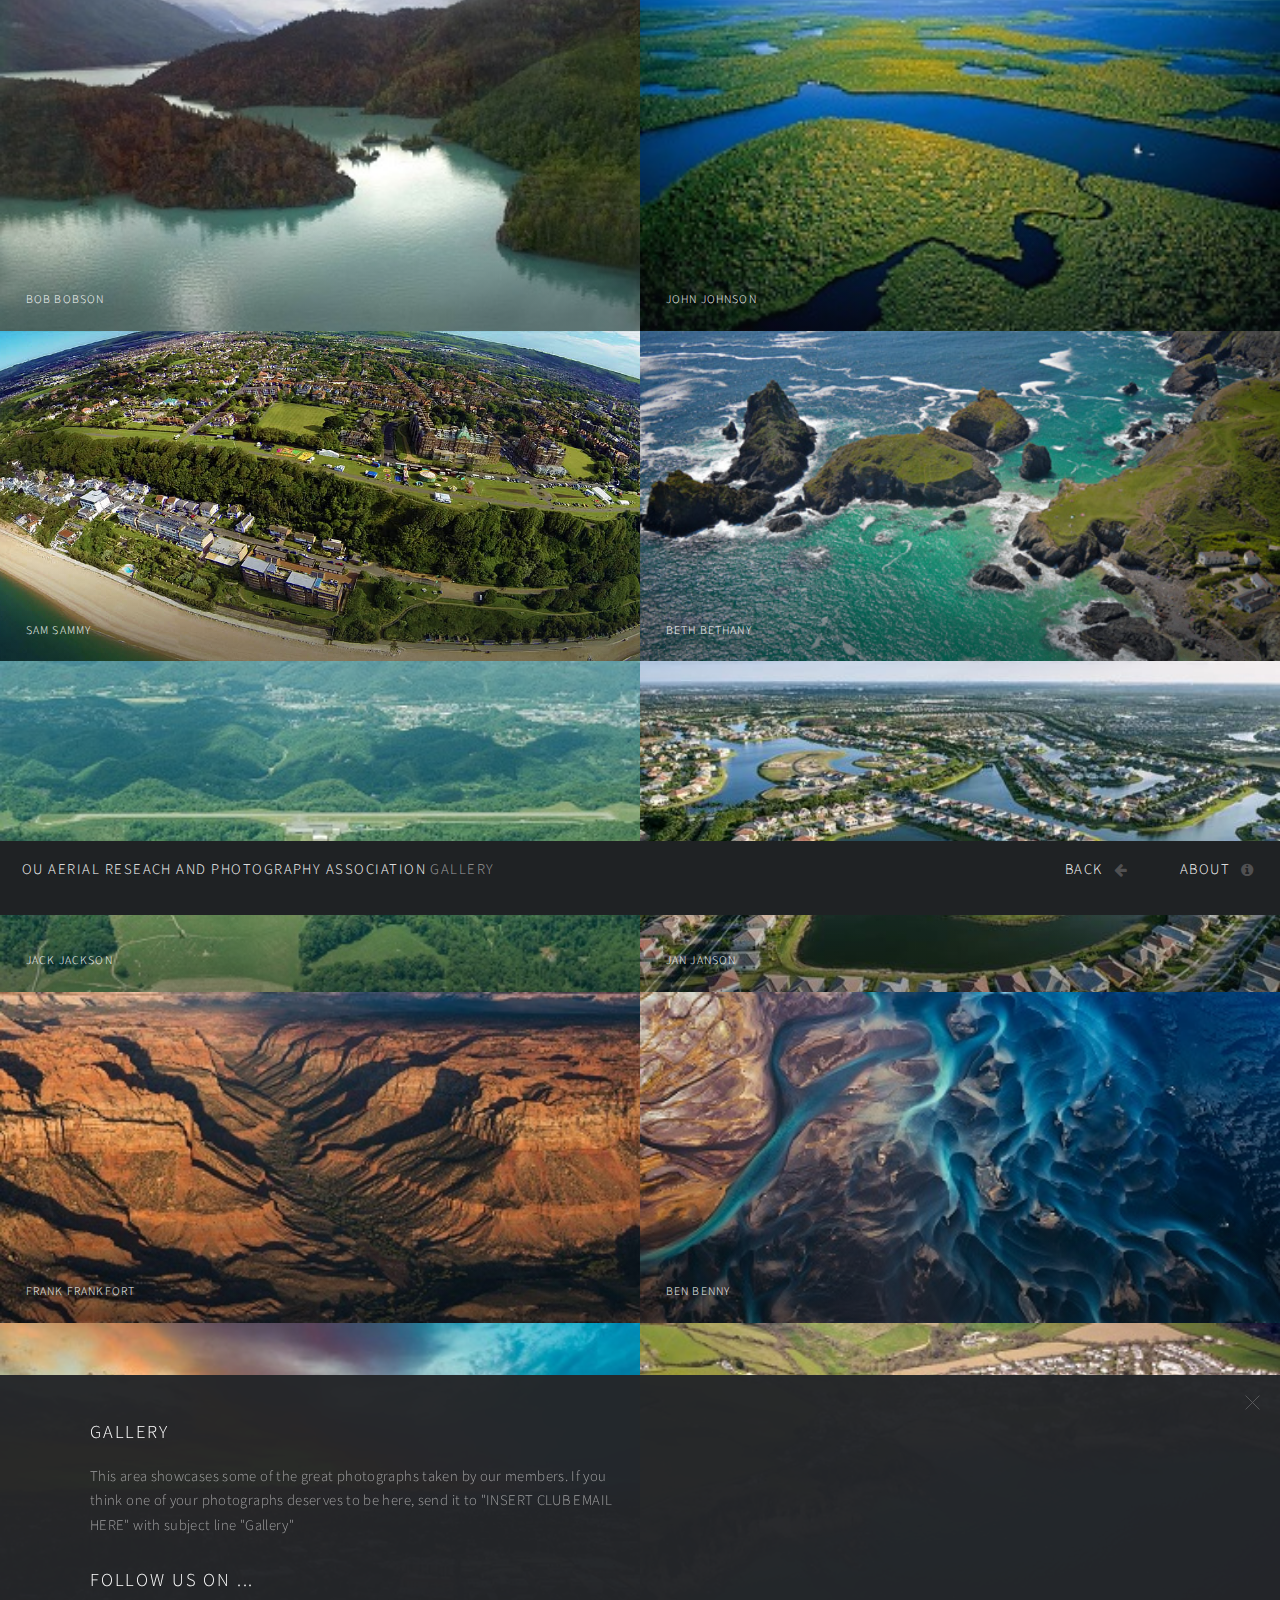
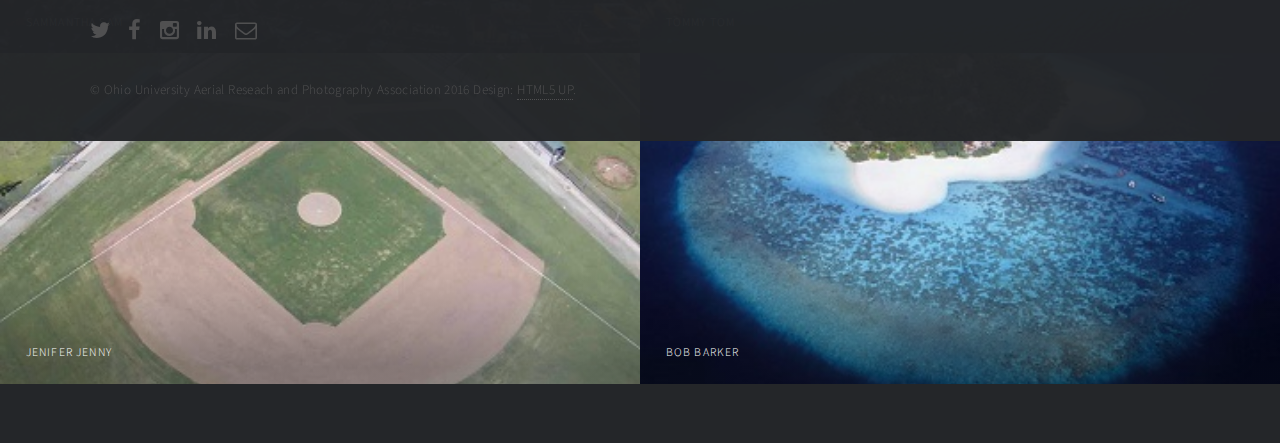
==== gallery/index.html @ 97472446 "OU ARPA" ====
<!DOCTYPE HTML>
<!--
	Multiverse by HTML5 UP
	html5up.net | @n33co
	Free for personal and commercial use under the CCA 3.0 license (html5up.net/license)
-->
<html>
	<head>
		<title>OU Aerial Reseach and Photography Association Gallery</title>
		<meta charset="utf-8" />
		<meta name="viewport" content="width=device-width, initial-scale=1, user-scalable=no" />
		<!--[if lte IE 8]><script src="assets/js/ie/html5shiv.js"></script><![endif]-->
		<link rel="stylesheet" href="assets/css/main.css" />
		<!--[if lte IE 9]><link rel="stylesheet" href="assets/css/ie9.css" /><![endif]-->
		<!--[if lte IE 8]><link rel="stylesheet" href="assets/css/ie8.css" /><![endif]-->
	</head>
	<body>

		<!-- Wrapper -->
			<div id="wrapper">

				<!-- Header -->
					<header id="header">
						<h1><a href="index.html"><strong>OU Aerial Reseach and Photography Association </strong>Gallery</a></h1>
						<nav>
							<ul>
                                <li><a href="../index.html" class="icon fa-arrow-left">Back</a></li>
								<li><a href="#footer" class="icon fa-info-circle">About</a></li>
							</ul>
                            
						</nav>
					</header>

				<!-- Main -->
					<div id="main">
						<article class="thumb">
							<a href="images/fulls/01.jpg" class="image"><img src="images/thumbs/01.jpg" alt="" /></a>
							<h2>Bob Bobson</h2>
							<p>Aerial View of the Jameson river with 3DR Iris</p>
						</article>
						<article class="thumb">
							<a href="images/fulls/02.jpg" class="image"><img src="images/thumbs/02.jpg" alt="" /></a>
							<h2>John Johnson</h2>
							<p>Aerial View of the Spokeanne Swamplands</p>
						</article>
						<article class="thumb">
							<a href="images/fulls/03.jpg" class="image"><img src="images/thumbs/03.jpg" alt="" /></a>
							<h2>Sam Sammy</h2>
							<p>View of the suburban coastline of Anneville with DJI Phantom</p>
						</article>
						<article class="thumb">
							<a href="images/fulls/04.jpg" class="image"><img src="images/thumbs/04.jpg" alt="" /></a>
							<h2>Beth Bethany</h2>
							<p>The rocky coastline of the Ohio River with BLAH</p>
						</article>
						<article class="thumb">
							<a href="images/fulls/05.jpg" class="image"><img src="images/thumbs/05.jpg" alt="" /></a>
							<h2>Jack Jackson</h2>
							<p>The rolling hills of appalachia</p>
						</article>
						<article class="thumb">
							<a href="images/fulls/06.jpg" class="image"><img src="images/thumbs/06.jpg" alt="" /></a>
							<h2>Jan Janson</h2>
							<p>The waterfront suburban city of Columbus</p>
						</article>
						<article class="thumb">
							<a href="images/fulls/07.jpg" class="image"><img src="images/thumbs/07.jpg" alt="" /></a>
							<h2>Frank Frankfort</h2>
							<p>The rocky mountain of Cleveland</p>
						</article>
						<article class="thumb">
							<a href="images/fulls/08.jpg" class="image"><img src="images/thumbs/08.jpg" alt="" /></a>
							<h2>Ben Benny</h2>
							<p>The swirling viens of okeechobee river </p>
						</article>
						<article class="thumb">
							<a href="images/fulls/09.jpg" class="image"><img src="images/thumbs/09.jpg" alt="" /></a>
							<h2>Sammantha Sam</h2>
							<p>Aerial view of sunset over Akron</p>
						</article>
						<article class="thumb">
							<a href="images/fulls/10.jpg" class="image"><img src="images/thumbs/10.jpg" alt="" /></a>
							<h2>Tommy Tom</h2>
							<p>Coastline of West Virginia.</p>
						</article>
						<article class="thumb">
							<a href="images/fulls/11.jpg" class="image"><img src="images/thumbs/11.jpg" alt="" /></a>
							<h2>Jenifer Jenny</h2>
							<p>OU Stadium</p>
						</article>
						<article class="thumb">
							<a href="images/fulls/12.jpg" class="image"><img src="images/thumbs/12.jpg" alt="" /></a>
							<h2>Bob Barker</h2>
							<p>Island Oasis on Lake Erie</p>
						</article>
					</div>

				<!-- Footer -->
					<footer id="footer" class="panel">
						<div class="inner split">
							<div>
								<section>
									<h2>Gallery</h2>
									<p>This area showcases some of the great photographs taken by our members.  If you think one of your photographs deserves to be here, send it to "INSERT CLUB EMAIL HERE" with subject line "Gallery"</p>
								</section>
								<section>
									<h2>Follow us on ...</h2>
									<ul class="icons">
							<li><a href="#" class="icon fa-twitter"><span class="label">Twitter</span></a></li>
							<li><a href="#" class="icon fa-facebook"><span class="label">Facebook</span></a></li>
							<li><a href="#" class="icon fa-instagram"><span class="label">Instagram</span></a></li>
							<li><a href="#" class="icon fa-linkedin"><span class="label">Dribbble</span></a></li>
							<li><a href="#" class="icon fa-envelope-o"><span class="label">Email</span></a></li>
									</ul>
								</section>
								<p class="copyright">
									&copy; Ohio University Aerial Reseach and Photography Association 2016 Design: <a href="http://html5up.net">HTML5 UP</a>.
								</p>
							</div>

						</div>
					</footer>

			</div>

		<!-- Scripts -->
			<script src="assets/js/jquery.min.js"></script>
			<script src="assets/js/jquery.poptrox.min.js"></script>
			<script src="assets/js/skel.min.js"></script>
			<script src="assets/js/util.js"></script>
			<!--[if lte IE 8]><script src="assets/js/ie/respond.min.js"></script><![endif]-->
			<script src="assets/js/main.js"></script>

	</body>
</html>
---- gallery/assets/css/main.css ----
@import url(font-awesome.min.css);
@import url("http://fonts.googleapis.com/css?family=Source+Sans+Pro:300,300italic,400,400italic");

/*
	Multiverse by HTML5 UP
	html5up.net | @n33co
	Free for personal and commercial use under the CCA 3.0 license (html5up.net/license)
*/

/* Reset */

	html, body, div, span, applet, object, iframe, h1, h2, h3, h4, h5, h6, p, blockquote, pre, a, abbr, acronym, address, big, cite, code, del, dfn, em, img, ins, kbd, q, s, samp, small, strike, strong, sub, sup, tt, var, b, u, i, center, dl, dt, dd, ol, ul, li, fieldset, form, label, legend, table, caption, tbody, tfoot, thead, tr, th, td, article, aside, canvas, details, embed, figure, figcaption, footer, header, hgroup, menu, nav, output, ruby, section, summary, time, mark, audio, video {
		margin: 0;
		padding: 0;
		border: 0;
		font-size: 100%;
		font: inherit;
		vertical-align: baseline;
	}

	article, aside, details, figcaption, figure, footer, header, hgroup, menu, nav, section {
		display: block;
	}

	body {
		line-height: 1;
	}

	ol, ul {
		list-style: none;
	}

	blockquote, q {
		quotes: none;
	}

	blockquote:before, blockquote:after, q:before, q:after {
		content: '';
		content: none;
	}

	table {
		border-collapse: collapse;
		border-spacing: 0;
	}

	body {
		-webkit-text-size-adjust: none;
	}

/* Box Model */

	*, *:before, *:after {
		-moz-box-sizing: border-box;
		-webkit-box-sizing: border-box;
		box-sizing: border-box;
	}

	@-moz-keyframes spinner {
		0% {
			-moz-transform: rotate(0deg);
			-webkit-transform: rotate(0deg);
			-ms-transform: rotate(0deg);
			transform: rotate(0deg);
		}

		100% {
			-moz-transform: rotate(359deg);
			-webkit-transform: rotate(359deg);
			-ms-transform: rotate(359deg);
			transform: rotate(359deg);
		}
	}

	@-webkit-keyframes spinner {
		0% {
			-moz-transform: rotate(0deg);
			-webkit-transform: rotate(0deg);
			-ms-transform: rotate(0deg);
			transform: rotate(0deg);
		}

		100% {
			-moz-transform: rotate(359deg);
			-webkit-transform: rotate(359deg);
			-ms-transform: rotate(359deg);
			transform: rotate(359deg);
		}
	}

	@-ms-keyframes spinner {
		0% {
			-moz-transform: rotate(0deg);
			-webkit-transform: rotate(0deg);
			-ms-transform: rotate(0deg);
			transform: rotate(0deg);
		}

		100% {
			-moz-transform: rotate(359deg);
			-webkit-transform: rotate(359deg);
			-ms-transform: rotate(359deg);
			transform: rotate(359deg);
		}
	}

	@keyframes spinner {
		0% {
			-moz-transform: rotate(0deg);
			-webkit-transform: rotate(0deg);
			-ms-transform: rotate(0deg);
			transform: rotate(0deg);
		}

		100% {
			-moz-transform: rotate(359deg);
			-webkit-transform: rotate(359deg);
			-ms-transform: rotate(359deg);
			transform: rotate(359deg);
		}
	}

/* Basic */

	@-ms-viewport {
		width: device-width;
	}

	body {
		-ms-overflow-style: scrollbar;
	}

	@media screen and (max-width: 480px) {

		html, body {
			min-width: 320px;
		}

	}

	body {
		background: #242629;
	}

		body.loading *, body.loading *:before, body.loading *:after {
			-moz-animation: none !important;
			-webkit-animation: none !important;
			-ms-animation: none !important;
			animation: none !important;
			-moz-transition: none !important;
			-webkit-transition: none !important;
			-ms-transition: none !important;
			transition: none !important;
		}

		body.resizing *, body.resizing *:before, body.resizing *:after {
			-moz-animation: none !important;
			-webkit-animation: none !important;
			-ms-animation: none !important;
			animation: none !important;
			-moz-transition: none !important;
			-webkit-transition: none !important;
			-ms-transition: none !important;
			transition: none !important;
		}

/* Type */

	body, input, select, textarea {
		color: #a0a0a1;
		font-family: "Source Sans Pro", Helvetica, sans-serif;
		font-size: 15pt;
		font-weight: 300;
		letter-spacing: 0.025em;
		line-height: 1.65;
	}

		@media screen and (max-width: 1680px) {

			body, input, select, textarea {
				font-size: 11pt;
			}

		}

	a {
		-moz-transition: color 0.2s ease-in-out, border-bottom-color 0.2s ease-in-out;
		-webkit-transition: color 0.2s ease-in-out, border-bottom-color 0.2s ease-in-out;
		-ms-transition: color 0.2s ease-in-out, border-bottom-color 0.2s ease-in-out;
		transition: color 0.2s ease-in-out, border-bottom-color 0.2s ease-in-out;
		border-bottom: dotted 1px;
		color: #34a58e;
		text-decoration: none;
	}

		a:hover {
			border-bottom-color: transparent;
			color: #34a58e !important;
		}

	strong, b {
		color: #ffffff;
		font-weight: 300;
	}

	em, i {
		font-style: italic;
	}

	p {
		margin: 0 0 2em 0;
	}

	h1, h2, h3, h4, h5, h6 {
		color: #ffffff;
		font-weight: 300;
		letter-spacing: 0.1em;
		line-height: 1.5;
		margin: 0 0 1em 0;
		text-transform: uppercase;
	}

		h1 a, h2 a, h3 a, h4 a, h5 a, h6 a {
			color: inherit;
			text-decoration: none;
		}

	h1 {
		font-size: 2em;
	}

	h2 {
		font-size: 1.25em;
	}

	h3 {
		font-size: 1.1em;
	}

	h4 {
		font-size: 1em;
	}

	h5 {
		font-size: 0.9em;
	}

	h6 {
		font-size: 0.7em;
	}

	@media screen and (max-width: 736px) {

		h2 {
			font-size: 1em;
		}

		h3 {
			font-size: 0.9em;
		}

		h4 {
			font-size: 0.8em;
		}

		h5 {
			font-size: 0.7em;
		}

		h6 {
			font-size: 0.7em;
		}

	}

	sub {
		font-size: 0.8em;
		position: relative;
		top: 0.5em;
	}

	sup {
		font-size: 0.8em;
		position: relative;
		top: -0.5em;
	}

	blockquote {
		border-left: 4px #36383c;
		font-style: italic;
		margin: 0 0 2em 0;
		padding: 0.5em 0 0.5em 2em;
	}

	code {
		background: #34363b;
		border: solid 1px #36383c;
		font-family: "Courier New", monospace;
		font-size: 0.9em;
		margin: 0 0.25em;
		padding: 0.25em 0.65em;
	}

	pre {
		-webkit-overflow-scrolling: touch;
		font-family: "Courier New", monospace;
		font-size: 0.9em;
		margin: 0 0 2em 0;
	}

		pre code {
			display: block;
			line-height: 1.75;
			padding: 1em 1.5em;
			overflow-x: auto;
		}

	hr {
		border: 0;
		border-bottom: solid 1px #36383c;
		margin: 2em 0;
	}

		hr.major {
			margin: 3em 0;
		}

	.align-left {
		text-align: left;
	}

	.align-center {
		text-align: center;
	}

	.align-right {
		text-align: right;
	}

/* Button */

	input[type="submit"],
	input[type="reset"],
	input[type="button"],
	button,
	.button {
		-moz-appearance: none;
		-webkit-appearance: none;
		-ms-appearance: none;
		appearance: none;
		-moz-transition: background-color 0.2s ease-in-out, box-shadow 0.2s ease-in-out, color 0.2s ease-in-out;
		-webkit-transition: background-color 0.2s ease-in-out, box-shadow 0.2s ease-in-out, color 0.2s ease-in-out;
		-ms-transition: background-color 0.2s ease-in-out, box-shadow 0.2s ease-in-out, color 0.2s ease-in-out;
		transition: background-color 0.2s ease-in-out, box-shadow 0.2s ease-in-out, color 0.2s ease-in-out;
		background-color: transparent;
		border: 0;
		border-radius: 0;
		box-shadow: inset 0 0 0 2px #36383c;
		color: #ffffff !important;
		cursor: pointer;
		display: inline-block;
		font-size: 0.9em;
		font-weight: 300;
		height: 3.05556em;
		letter-spacing: 0.1em;
		line-height: 3.05556em;
		padding: 0 2.5em;
		text-align: center;
		text-decoration: none;
		text-transform: uppercase;
		white-space: nowrap;
	}

		input[type="submit"]:hover,
		input[type="reset"]:hover,
		input[type="button"]:hover,
		button:hover,
		.button:hover {
			box-shadow: inset 0 0 0 2px #34a58e;
			color: #34a58e !important;
		}

			input[type="submit"]:hover:active,
			input[type="reset"]:hover:active,
			input[type="button"]:hover:active,
			button:hover:active,
			.button:hover:active {
				background-color: rgba(52, 165, 142, 0.15);
				color: #34a58e !important;
			}

		input[type="submit"].icon,
		input[type="reset"].icon,
		input[type="button"].icon,
		button.icon,
		.button.icon {
			padding-left: 1.35em;
		}

			input[type="submit"].icon:before,
			input[type="reset"].icon:before,
			input[type="button"].icon:before,
			button.icon:before,
			.button.icon:before {
				margin-right: 0.5em;
			}

		input[type="submit"].fit,
		input[type="reset"].fit,
		input[type="button"].fit,
		button.fit,
		.button.fit {
			display: block;
			margin: 0 0 1em 0;
			width: 100%;
		}

		input[type="submit"].small,
		input[type="reset"].small,
		input[type="button"].small,
		button.small,
		.button.small {
			font-size: 0.8em;
		}

		input[type="submit"].big,
		input[type="reset"].big,
		input[type="button"].big,
		button.big,
		.button.big {
			font-size: 1.35em;
		}

		input[type="submit"].special,
		input[type="reset"].special,
		input[type="button"].special,
		button.special,
		.button.special {
			background-color: #34a58e;
			box-shadow: none;
		}

			input[type="submit"].special:hover,
			input[type="reset"].special:hover,
			input[type="button"].special:hover,
			button.special:hover,
			.button.special:hover {
				background-color: #47c5ab;
				color: #ffffff !important;
			}

				input[type="submit"].special:hover:active,
				input[type="reset"].special:hover:active,
				input[type="button"].special:hover:active,
				button.special:hover:active,
				.button.special:hover:active {
					background-color: #287e6d;
				}

		input[type="submit"].disabled, input[type="submit"]:disabled,
		input[type="reset"].disabled,
		input[type="reset"]:disabled,
		input[type="button"].disabled,
		input[type="button"]:disabled,
		button.disabled,
		button:disabled,
		.button.disabled,
		.button:disabled {
			-moz-pointer-events: none;
			-webkit-pointer-events: none;
			-ms-pointer-events: none;
			pointer-events: none;
			opacity: 0.35;
		}

/* Form */

	form {
		margin: 0 0 2em 0;
	}

		form .field {
			margin: 0 0 1.3em 0;
		}

			form .field.half {
				float: left;
				padding: 0 0 0 0.65em;
				width: 50%;
			}

				form .field.half.first {
					padding: 0 0.65em 0 0;
				}

		form > .actions {
			margin: 1.5em 0 0 0 !important;
		}

		@media screen and (max-width: 736px) {

			form .field.half {
				float: none;
				padding: 0;
				width: 100%;
			}

				form .field.half.first {
					padding: 0;
				}

		}

	label {
		color: #ffffff;
		display: block;
		font-size: 0.9em;
		font-weight: 300;
		margin: 0 0 1em 0;
	}

	input[type="text"],
	input[type="password"],
	input[type="email"],
	input[type="tel"],
	select,
	textarea {
		-moz-appearance: none;
		-webkit-appearance: none;
		-ms-appearance: none;
		appearance: none;
		background: #34363b;
		border: 0;
		border-radius: 0;
		color: #a0a0a1;
		display: block;
		outline: 0;
		padding: 0 1em;
		text-decoration: none;
		width: 100%;
	}

		input[type="text"]:invalid,
		input[type="password"]:invalid,
		input[type="email"]:invalid,
		input[type="tel"]:invalid,
		select:invalid,
		textarea:invalid {
			box-shadow: none;
		}

		input[type="text"]:focus,
		input[type="password"]:focus,
		input[type="email"]:focus,
		input[type="tel"]:focus,
		select:focus,
		textarea:focus {
			box-shadow: inset 0 0 0 2px #34a58e;
		}

	.select-wrapper {
		text-decoration: none;
		display: block;
		position: relative;
	}

		.select-wrapper:before {
			-moz-osx-font-smoothing: grayscale;
			-webkit-font-smoothing: antialiased;
			font-family: FontAwesome;
			font-style: normal;
			font-weight: normal;
			text-transform: none !important;
		}

		.select-wrapper:before {
			color: #36383c;
			content: '\f078';
			display: block;
			height: 2.75em;
			line-height: 2.75em;
			pointer-events: none;
			position: absolute;
			right: 0;
			text-align: center;
			top: 0;
			width: 2.75em;
		}

		.select-wrapper select::-ms-expand {
			display: none;
		}

	input[type="text"],
	input[type="password"],
	input[type="email"],
	select {
		height: 2.75em;
	}

	textarea {
		padding: 0.75em 1em;
	}

	input[type="checkbox"],
	input[type="radio"] {
		-moz-appearance: none;
		-webkit-appearance: none;
		-ms-appearance: none;
		appearance: none;
		display: block;
		float: left;
		margin-right: -2em;
		opacity: 0;
		width: 1em;
		z-index: -1;
	}

		input[type="checkbox"] + label,
		input[type="radio"] + label {
			text-decoration: none;
			color: #a0a0a1;
			cursor: pointer;
			display: inline-block;
			font-size: 1em;
			font-weight: 300;
			padding-left: 2.4em;
			padding-right: 0.75em;
			position: relative;
		}

			input[type="checkbox"] + label:before,
			input[type="radio"] + label:before {
				-moz-osx-font-smoothing: grayscale;
				-webkit-font-smoothing: antialiased;
				font-family: FontAwesome;
				font-style: normal;
				font-weight: normal;
				text-transform: none !important;
			}

			input[type="checkbox"] + label:before,
			input[type="radio"] + label:before {
				background: #34363b;
				content: '';
				display: inline-block;
				height: 1.65em;
				left: 0;
				line-height: 1.58125em;
				position: absolute;
				text-align: center;
				top: 0;
				width: 1.65em;
			}

		input[type="checkbox"]:checked + label:before,
		input[type="radio"]:checked + label:before {
			background: #34a58e;
			border-color: #34a58e;
			color: #ffffff;
			content: '\f00c';
		}

		input[type="checkbox"]:focus + label:before,
		input[type="radio"]:focus + label:before {
			box-shadow: 0 0 0 2px #34a58e;
		}

	input[type="radio"] + label:before {
		border-radius: 100%;
	}

	::-webkit-input-placeholder {
		color: #707071 !important;
		opacity: 1.0;
	}

	:-moz-placeholder {
		color: #707071 !important;
		opacity: 1.0;
	}

	::-moz-placeholder {
		color: #707071 !important;
		opacity: 1.0;
	}

	:-ms-input-placeholder {
		color: #707071 !important;
		opacity: 1.0;
	}

	.formerize-placeholder {
		color: #707071 !important;
		opacity: 1.0;
	}

/* Icon */

	.icon {
		text-decoration: none;
		border-bottom: none;
		position: relative;
	}

		.icon:before {
			-moz-osx-font-smoothing: grayscale;
			-webkit-font-smoothing: antialiased;
			font-family: FontAwesome;
			font-style: normal;
			font-weight: normal;
			text-transform: none !important;
		}

		.icon > .label {
			display: none;
		}

/* List */

	ol {
		list-style: decimal;
		margin: 0 0 2em 0;
		padding-left: 1.25em;
	}

		ol li {
			padding-left: 0.25em;
		}

	ul {
		list-style: disc;
		margin: 0 0 2em 0;
		padding-left: 1em;
	}

		ul li {
			padding-left: 0.5em;
		}

		ul.alt {
			list-style: none;
			padding-left: 0;
		}

			ul.alt li {
				border-top: solid 1px #36383c;
				padding: 0.5em 0;
			}

				ul.alt li:first-child {
					border-top: 0;
					padding-top: 0;
				}

		ul.icons {
			cursor: default;
			list-style: none;
			padding-left: 0;
		}

			ul.icons li {
				display: inline-block;
				padding: 0 1em 0 0;
			}

				ul.icons li:last-child {
					padding-right: 0;
				}

				ul.icons li .icon {
					color: #505051;
				}

					ul.icons li .icon:before {
						font-size: 1.5em;
					}

		ul.actions {
			cursor: default;
			list-style: none;
			padding-left: 0;
		}

			ul.actions li {
				display: inline-block;
				padding: 0 1em 0 0;
				vertical-align: middle;
			}

				ul.actions li:last-child {
					padding-right: 0;
				}

			ul.actions.small li {
				padding: 0 0.5em 0 0;
			}

			ul.actions.vertical li {
				display: block;
				padding: 1em 0 0 0;
			}

				ul.actions.vertical li:first-child {
					padding-top: 0;
				}

				ul.actions.vertical li > * {
					margin-bottom: 0;
				}

			ul.actions.vertical.small li {
				padding: 0.5em 0 0 0;
			}

				ul.actions.vertical.small li:first-child {
					padding-top: 0;
				}

			ul.actions.fit {
				display: table;
				margin-left: -1em;
				padding: 0;
				table-layout: fixed;
				width: calc(100% + 1em);
			}

				ul.actions.fit li {
					display: table-cell;
					padding: 0 0 0 1em;
				}

					ul.actions.fit li > * {
						margin-bottom: 0;
					}

				ul.actions.fit.small {
					margin-left: -0.5em;
					width: calc(100% + 0.5em);
				}

					ul.actions.fit.small li {
						padding: 0 0 0 0.5em;
					}

			@media screen and (max-width: 480px) {

				ul.actions {
					margin: 0 0 2em 0;
				}

					ul.actions li {
						padding: 1em 0 0 0;
						display: block;
						text-align: center;
						width: 100%;
					}

						ul.actions li:first-child {
							padding-top: 0;
						}

						ul.actions li > * {
							width: 100%;
							margin: 0 !important;
						}

							ul.actions li > *.icon:before {
								margin-left: -2em;
							}

					ul.actions.small li {
						padding: 0.5em 0 0 0;
					}

						ul.actions.small li:first-child {
							padding-top: 0;
						}

			}

	dl {
		margin: 0 0 2em 0;
	}

		dl dt {
			display: block;
			font-weight: 300;
			margin: 0 0 1em 0;
		}

		dl dd {
			margin-left: 2em;
		}

/* Table */

	.table-wrapper {
		-webkit-overflow-scrolling: touch;
		overflow-x: auto;
	}

	table {
		margin: 0 0 2em 0;
		width: 100%;
	}

		table tbody tr {
			border: solid 1px #36383c;
			border-left: 0;
			border-right: 0;
		}

			table tbody tr:nth-child(2n + 1) {
				background-color: #34363b;
			}

		table td {
			padding: 0.75em 0.75em;
		}

		table th {
			color: #ffffff;
			font-size: 0.9em;
			font-weight: 300;
			padding: 0 0.75em 0.75em 0.75em;
			text-align: left;
		}

		table thead {
			border-bottom: solid 2px #36383c;
		}

		table tfoot {
			border-top: solid 2px #36383c;
		}

		table.alt {
			border-collapse: separate;
		}

			table.alt tbody tr td {
				border: solid 1px #36383c;
				border-left-width: 0;
				border-top-width: 0;
			}

				table.alt tbody tr td:first-child {
					border-left-width: 1px;
				}

			table.alt tbody tr:first-child td {
				border-top-width: 1px;
			}

			table.alt thead {
				border-bottom: 0;
			}

			table.alt tfoot {
				border-top: 0;
			}

/* Panel */

	.panel {
		padding: 4em 4em 2em 4em ;
		-moz-transform: translateY(100vh);
		-webkit-transform: translateY(100vh);
		-ms-transform: translateY(100vh);
		transform: translateY(100vh);
		-moz-transition: -moz-transform 0.5s ease;
		-webkit-transition: -webkit-transform 0.5s ease;
		-ms-transition: -ms-transform 0.5s ease;
		transition: transform 0.5s ease;
		-webkit-overflow-scrolling: touch;
		background: rgba(36, 38, 41, 0.975);
		bottom: 4em;
		left: 0;
		max-height: calc(80vh - 4em);
		overflow-y: auto;
		position: fixed;
		width: 100%;
		z-index: 10001;
	}

		.panel.active {
			-moz-transform: translateY(1px);
			-webkit-transform: translateY(1px);
			-ms-transform: translateY(1px);
			transform: translateY(1px);
		}

		.panel > .inner {
			margin: 0 auto;
			max-width: 100%;
			width: 75em;
		}

			.panel > .inner.split {
				display: -moz-flex;
				display: -webkit-flex;
				display: -ms-flex;
				display: flex;
			}

				.panel > .inner.split > div {
					margin-left: 4em;
					width: 50%;
				}

				.panel > .inner.split > :first-child {
					margin-left: 0;
				}

		.panel > .closer {
			-moz-transition: opacity 0.2s ease-in-out;
			-webkit-transition: opacity 0.2s ease-in-out;
			-ms-transition: opacity 0.2s ease-in-out;
			transition: opacity 0.2s ease-in-out;
			background-image: url("images/close.svg");
			background-position: center;
			background-repeat: no-repeat;
			background-size: 3em;
			cursor: pointer;
			height: 5em;
			opacity: 0.25;
			position: absolute;
			right: 0;
			top: 0;
			width: 5em;
			z-index: 2;
		}

			.panel > .closer:hover {
				opacity: 1.0;
			}

		@media screen and (max-width: 1280px) {

			.panel {
				padding: 3em 3em 1em 3em ;
			}

				.panel > .inner.split > div {
					margin-left: 3em;
				}

				.panel > .closer {
					background-size: 2.5em;
					background-position: 75% 25%;
				}

		}

		@media screen and (max-width: 980px) {

			.panel > .inner.split {
				-moz-flex-direction: column;
				-webkit-flex-direction: column;
				-ms-flex-direction: column;
				flex-direction: column;
			}

				.panel > .inner.split > div {
					margin-left: 0;
					width: 100%;
				}

		}

		@media screen and (max-width: 736px) {

			.panel {
				-moz-transform: translateY(-100vh);
				-webkit-transform: translateY(-100vh);
				-ms-transform: translateY(-100vh);
				transform: translateY(-100vh);
				padding: 4em 2em 2em 2em ;
				bottom: auto;
				top: calc(4em - 1px);
			}

				.panel.active {
					-moz-transform: translateY(0);
					-webkit-transform: translateY(0);
					-ms-transform: translateY(0);
					transform: translateY(0);
				}

		}

/* Poptrox Popup */

	.poptrox-overlay {
		-webkit-tap-highlight-color: rgba(255, 255, 255, 0);
	}

	.poptrox-popup {
		background: rgba(31, 34, 36, 0.925);
		box-shadow: 0 1em 3em 0.5em rgba(0, 0, 0, 0.25);
		cursor: default;
	}

		.poptrox-popup:before {
			-moz-transition: opacity 0.2s ease-in-out;
			-webkit-transition: opacity 0.2s ease-in-out;
			-ms-transition: opacity 0.2s ease-in-out;
			transition: opacity 0.2s ease-in-out;
			background-image: -moz-linear-gradient(to left, rgba(31,34,36,0.35), rgba(31,34,36,0) 10em, rgba(31,34,36,0)), -moz-linear-gradient(to right, rgba(31,34,36,0.35), rgba(31,34,36,0) 10em, rgba(31,34,36,0));
			background-image: -webkit-linear-gradient(to left, rgba(31,34,36,0.35), rgba(31,34,36,0) 10em, rgba(31,34,36,0)), -webkit-linear-gradient(to right, rgba(31,34,36,0.35), rgba(31,34,36,0) 10em, rgba(31,34,36,0));
			background-image: -ms-linear-gradient(to left, rgba(31,34,36,0.35), rgba(31,34,36,0) 10em, rgba(31,34,36,0)), -ms-linear-gradient(to right, rgba(31,34,36,0.35), rgba(31,34,36,0) 10em, rgba(31,34,36,0));
			background-image: linear-gradient(to left, rgba(31,34,36,0.35), rgba(31,34,36,0) 10em, rgba(31,34,36,0)), linear-gradient(to right, rgba(31,34,36,0.35), rgba(31,34,36,0) 10em, rgba(31,34,36,0));
			content: '';
			display: block;
			height: 100%;
			left: 0;
			position: absolute;
			top: 0;
			width: 100%;
			z-index: 1;
			opacity: 1;
		}

		.poptrox-popup .closer {
			-moz-transition: opacity 0.2s ease-in-out;
			-webkit-transition: opacity 0.2s ease-in-out;
			-ms-transition: opacity 0.2s ease-in-out;
			transition: opacity 0.2s ease-in-out;
			background-image: url("images/close.svg");
			background-position: center;
			background-repeat: no-repeat;
			background-size: 3em;
			height: 5em;
			opacity: 0;
			position: absolute;
			right: 0;
			top: 0;
			width: 5em;
			z-index: 2;
		}

		.poptrox-popup .nav-previous,
		.poptrox-popup .nav-next {
			-moz-transition: opacity 0.2s ease-in-out;
			-webkit-transition: opacity 0.2s ease-in-out;
			-ms-transition: opacity 0.2s ease-in-out;
			transition: opacity 0.2s ease-in-out;
			background-image: url("images/arrow.svg");
			background-position: center;
			background-repeat: no-repeat;
			background-size: 5em;
			cursor: pointer;
			height: 8em;
			margin-top: -4em;
			opacity: 0;
			position: absolute;
			top: 50%;
			width: 6em;
			z-index: 2;
		}

		.poptrox-popup .nav-previous {
			-moz-transform: scaleX(-1);
			-webkit-transform: scaleX(-1);
			-ms-transform: scaleX(-1);
			transform: scaleX(-1);
			left: 0;
		}

		.poptrox-popup .nav-next {
			right: 0;
		}

		.poptrox-popup .caption {
			padding: 2em 2em 0.1em 2em ;
			background-image: -moz-linear-gradient(to top, rgba(16,16,16,0.45) 25%, rgba(16,16,16,0) 100%);
			background-image: -webkit-linear-gradient(to top, rgba(16,16,16,0.45) 25%, rgba(16,16,16,0) 100%);
			background-image: -ms-linear-gradient(to top, rgba(16,16,16,0.45) 25%, rgba(16,16,16,0) 100%);
			background-image: linear-gradient(to top, rgba(16,16,16,0.45) 25%, rgba(16,16,16,0) 100%);
			bottom: 0;
			cursor: default;
			left: 0;
			position: absolute;
			text-align: left;
			width: 100%;
			z-index: 2;
		}

			.poptrox-popup .caption h2, .poptrox-popup .caption h3, .poptrox-popup .caption h4, .poptrox-popup .caption h5, .poptrox-popup .caption h6 {
				margin: 0 0 0.5em 0;
			}

			.poptrox-popup .caption p {
				color: #ffffff;
			}

		.poptrox-popup .loader {
			-moz-animation: spinner 1s infinite linear !important;
			-webkit-animation: spinner 1s infinite linear !important;
			-ms-animation: spinner 1s infinite linear !important;
			animation: spinner 1s infinite linear !important;
			background-image: url("images/spinner.svg");
			background-position: center;
			background-repeat: no-repeat;
			background-size: contain;
			display: block;
			font-size: 2em;
			height: 2em;
			left: 50%;
			line-height: 2em;
			margin: -1em 0 0 -1em;
			opacity: 0.25;
			position: absolute;
			text-align: center;
			top: 50%;
			width: 2em;
		}

		.poptrox-popup:hover .closer,
		.poptrox-popup:hover .nav-previous,
		.poptrox-popup:hover .nav-next {
			opacity: 0.5;
		}

			.poptrox-popup:hover .closer:hover,
			.poptrox-popup:hover .nav-previous:hover,
			.poptrox-popup:hover .nav-next:hover {
				opacity: 1.0;
			}

		.poptrox-popup.loading:before {
			opacity: 0;
		}

		body.touch .poptrox-popup .closer,
		body.touch .poptrox-popup .nav-previous,
		body.touch .poptrox-popup .nav-next {
			opacity: 1.0 !important;
		}

		@media screen and (max-width: 980px) {

			.poptrox-popup .closer {
				background-size: 3em;
			}

			.poptrox-popup .nav-previous,
			.poptrox-popup .nav-next {
				background-size: 4em;
			}

		}

		@media screen and (max-width: 736px) {

			.poptrox-popup:before {
				display: none;
			}

			.poptrox-popup .caption {
				display: none !important;
			}

			.poptrox-popup .closer,
			.poptrox-popup .nav-previous,
			.poptrox-popup .nav-next {
				display: none !important;
			}

		}

/* Wrapper */

	#wrapper {
		-moz-transition: -moz-filter 0.5s ease, -webkit-filter 0.5s ease, -ms-filter 0.5s ease, -moz-filter 0.5s ease;
		-webkit-transition: -moz-filter 0.5s ease, -webkit-filter 0.5s ease, -ms-filter 0.5s ease, -webkit-filter 0.5s ease;
		-ms-transition: -moz-filter 0.5s ease, -webkit-filter 0.5s ease, -ms-filter 0.5s ease, -ms-filter 0.5s ease;
		transition: -moz-filter 0.5s ease, -webkit-filter 0.5s ease, -ms-filter 0.5s ease, filter 0.5s ease;
		position: relative;
	}

		#wrapper:after {
			-moz-pointer-events: none;
			-webkit-pointer-events: none;
			-ms-pointer-events: none;
			pointer-events: none;
			-moz-transition: opacity 0.5s ease, visibility 0.5s;
			-webkit-transition: opacity 0.5s ease, visibility 0.5s;
			-ms-transition: opacity 0.5s ease, visibility 0.5s;
			transition: opacity 0.5s ease, visibility 0.5s;
			background: rgba(36, 38, 41, 0.5);
			content: '';
			display: block;
			height: 100%;
			left: 0;
			opacity: 0;
			position: absolute;
			top: 0;
			visibility: hidden;
			width: 100%;
			z-index: 1;
		}

			body.ie #wrapper:after {
				background: rgba(36, 38, 41, 0.8);
			}

		body.modal-active #wrapper {
			-moz-filter: blur(8px);
			-webkit-filter: blur(8px);
			-ms-filter: blur(8px);
			filter: blur(8px);
		}

			body.modal-active #wrapper:after {
				-moz-pointer-events: auto;
				-webkit-pointer-events: auto;
				-ms-pointer-events: auto;
				pointer-events: auto;
				opacity: 1;
				visibility: visible;
				z-index: 10003;
			}

		#wrapper:before {
			-moz-animation: spinner 1s infinite linear !important;
			-webkit-animation: spinner 1s infinite linear !important;
			-ms-animation: spinner 1s infinite linear !important;
			animation: spinner 1s infinite linear !important;
			-moz-pointer-events: none;
			-webkit-pointer-events: none;
			-ms-pointer-events: none;
			pointer-events: none;
			-moz-transition: top 0.75s ease-in-out, opacity 0.35s ease-out, visibility 0.35s;
			-webkit-transition: top 0.75s ease-in-out, opacity 0.35s ease-out, visibility 0.35s;
			-ms-transition: top 0.75s ease-in-out, opacity 0.35s ease-out, visibility 0.35s;
			transition: top 0.75s ease-in-out, opacity 0.35s ease-out, visibility 0.35s;
			background-image: url("images/spinner.svg");
			background-position: center;
			background-repeat: no-repeat;
			background-size: contain;
			content: '';
			display: block;
			font-size: 2em;
			height: 2em;
			left: 50%;
			line-height: 2em;
			margin: -1em 0 0 -1em;
			opacity: 0;
			position: fixed;
			text-align: center;
			top: 75%;
			visibility: hidden;
			width: 2em;
		}

		body.loading #wrapper:before {
			-moz-transition: opacity 1s ease-out !important;
			-webkit-transition: opacity 1s ease-out !important;
			-ms-transition: opacity 1s ease-out !important;
			transition: opacity 1s ease-out !important;
			-moz-transition-delay: 0.5s !important;
			-webkit-transition-delay: 0.5s !important;
			-ms-transition-delay: 0.5s !important;
			transition-delay: 0.5s !important;
			opacity: 0.25;
			top: 50%;
			visibility: visible;
		}

/* Header */

	body {
		padding: 0 0 4em 0;
	}

	#header {
		-moz-transform: translateY(0);
		-webkit-transform: translateY(0);
		-ms-transform: translateY(0);
		transform: translateY(0);
		-moz-transition: -moz-transform 1s ease;
		-webkit-transition: -webkit-transform 1s ease;
		-ms-transition: -ms-transform 1s ease;
		transition: transform 1s ease;
		-moz-user-select: none;
		-ms-user-select: none;
		-webkit-user-select: none;
		background: #1f2224;
		bottom: -1em;
		height: 5em;
		left: 0;
		line-height: 4em;
		padding: 0 1.5em;
		position: fixed;
		user-select: none;
		width: 100%;
		z-index: 10002;
	}

		body.loading #header {
			-moz-transform: translateY(4em);
			-webkit-transform: translateY(4em);
			-ms-transform: translateY(4em);
			transform: translateY(4em);
		}

		#header h1 {
			color: #a0a0a1;
			display: inline-block;
			font-size: 1em;
			line-height: 1;
			margin: 0;
			vertical-align: middle;
		}

			#header h1 a {
				border: 0;
				color: inherit;
			}

				#header h1 a:hover {
					color: inherit !important;
				}

		#header nav {
			position: absolute;
			right: 0;
			top: 0;
		}

			#header nav > ul {
				list-style: none;
				margin: 0;
				padding: 0;
			}

				#header nav > ul > li {
					display: inline-block;
					padding: 0;
				}

					#header nav > ul > li a {
						-moz-transition: background-color 0.5s ease;
						-webkit-transition: background-color 0.5s ease;
						-ms-transition: background-color 0.5s ease;
						transition: background-color 0.5s ease;
						border: 0;
						color: #ffffff;
						display: inline-block;
						letter-spacing: 0.1em;
						padding: 0 1.65em;
						text-transform: uppercase;
					}

						#header nav > ul > li a.icon:before {
							color: #505051;
							float: right;
							margin-left: 0.75em;
						}

						#header nav > ul > li a:hover {
							color: #ffffff !important;
						}

						#header nav > ul > li a.active {
							background-color: #242629;
						}

	@media screen and (max-width: 736px) {

		body {
			padding: 4em 0 0 0;
		}

		#header {
			-moz-transform: translateY(0);
			-webkit-transform: translateY(0);
			-ms-transform: translateY(0);
			transform: translateY(0);
			bottom: auto;
			height: 4em;
			padding: 0 1em;
			top: 0;
		}

			body.loading #header {
				-moz-transform: translateY(-3.4em);
				-webkit-transform: translateY(-3.4em);
				-ms-transform: translateY(-3.4em);
				transform: translateY(-3.4em);
			}

			#header h1 {
				font-size: 0.9em;
			}

			#header nav > ul > li a {
				font-size: 0.9em;
				padding: 0 1.15em;
			}

	}

/* Main */

	#main {
		-moz-transition: -moz-filter 0.5s ease, -webkit-filter 0.5s ease, -ms-filter 0.5s ease, -moz-filter 0.5s ease;
		-webkit-transition: -moz-filter 0.5s ease, -webkit-filter 0.5s ease, -ms-filter 0.5s ease, -webkit-filter 0.5s ease;
		-ms-transition: -moz-filter 0.5s ease, -webkit-filter 0.5s ease, -ms-filter 0.5s ease, -ms-filter 0.5s ease;
		transition: -moz-filter 0.5s ease, -webkit-filter 0.5s ease, -ms-filter 0.5s ease, filter 0.5s ease;
		display: -moz-flex;
		display: -webkit-flex;
		display: -ms-flex;
		display: flex;
		-moz-flex-wrap: wrap;
		-webkit-flex-wrap: wrap;
		-ms-flex-wrap: wrap;
		flex-wrap: wrap;
		-webkit-tap-highlight-color: rgba(255, 255, 255, 0);
	}

		#main .thumb {
			-moz-transition: opacity 1.25s ease-in-out;
			-webkit-transition: opacity 1.25s ease-in-out;
			-ms-transition: opacity 1.25s ease-in-out;
			transition: opacity 1.25s ease-in-out;
			-moz-pointer-events: auto;
			-webkit-pointer-events: auto;
			-ms-pointer-events: auto;
			pointer-events: auto;
			-webkit-tap-highlight-color: rgba(255, 255, 255, 0);
			opacity: 1;
			overflow: hidden;
			position: relative;
		}

			#main .thumb:after {
				background-image: -moz-linear-gradient(to top, rgba(10,17,25,0.35) 5%, rgba(10,17,25,0) 35%);
				background-image: -webkit-linear-gradient(to top, rgba(10,17,25,0.35) 5%, rgba(10,17,25,0) 35%);
				background-image: -ms-linear-gradient(to top, rgba(10,17,25,0.35) 5%, rgba(10,17,25,0) 35%);
				background-image: linear-gradient(to top, rgba(10,17,25,0.35) 5%, rgba(10,17,25,0) 35%);
				-moz-pointer-events: none;
				-webkit-pointer-events: none;
				-ms-pointer-events: none;
				pointer-events: none;
				background-size: cover;
				content: '';
				display: block;
				height: 100%;
				left: 0;
				position: absolute;
				top: 0;
				width: 100%;
			}

			#main .thumb > .image {
				-webkit-tap-highlight-color: rgba(255, 255, 255, 0);
				background-position: center;
				background-repeat: no-repeat;
				background-size: cover;
				border: 0;
				height: 100%;
				left: 0;
				position: absolute;
				top: 0;
				width: 100%;
			}

			#main .thumb > h2 {
				-moz-pointer-events: none;
				-webkit-pointer-events: none;
				-ms-pointer-events: none;
				pointer-events: none;
				bottom: 1.875em;
				font-size: 0.8em;
				left: 2.1875em;
				margin: 0;
				position: absolute;
				z-index: 1;
			}

			#main .thumb > p {
				display: none;
			}

		#main:after {
			-moz-pointer-events: none;
			-webkit-pointer-events: none;
			-ms-pointer-events: none;
			pointer-events: none;
			-moz-transition: opacity 0.5s ease, visibility 0.5s;
			-webkit-transition: opacity 0.5s ease, visibility 0.5s;
			-ms-transition: opacity 0.5s ease, visibility 0.5s;
			transition: opacity 0.5s ease, visibility 0.5s;
			background: rgba(36, 38, 41, 0.25);
			content: '';
			display: block;
			height: 100%;
			left: 0;
			opacity: 0;
			position: absolute;
			top: 0;
			visibility: hidden;
			width: 100%;
			z-index: 1;
		}

			body.ie #main:after {
				background: rgba(36, 38, 41, 0.55);
			}

		body.content-active #main {
			-moz-filter: blur(6px);
			-webkit-filter: blur(6px);
			-ms-filter: blur(6px);
			filter: blur(6px);
		}

			body.content-active #main:after {
				-moz-pointer-events: auto;
				-webkit-pointer-events: auto;
				-ms-pointer-events: auto;
				pointer-events: auto;
				opacity: 1;
				visibility: visible;
			}

		body.loading #main .thumb {
			-moz-pointer-events: none;
			-webkit-pointer-events: none;
			-ms-pointer-events: none;
			pointer-events: none;
			opacity: 0;
		}

		#main .thumb {
			-moz-transition-delay: 2.525s;
			-webkit-transition-delay: 2.525s;
			-ms-transition-delay: 2.525s;
			transition-delay: 2.525s;
			height: calc(40vh - 2em);
			min-height: 20em;
			width: 25%;
		}

			#main .thumb:nth-child(1) {
				-moz-transition-delay: 0.65s;
				-webkit-transition-delay: 0.65s;
				-ms-transition-delay: 0.65s;
				transition-delay: 0.65s;
			}

			#main .thumb:nth-child(2) {
				-moz-transition-delay: 0.8s;
				-webkit-transition-delay: 0.8s;
				-ms-transition-delay: 0.8s;
				transition-delay: 0.8s;
			}

			#main .thumb:nth-child(3) {
				-moz-transition-delay: 0.95s;
				-webkit-transition-delay: 0.95s;
				-ms-transition-delay: 0.95s;
				transition-delay: 0.95s;
			}

			#main .thumb:nth-child(4) {
				-moz-transition-delay: 1.1s;
				-webkit-transition-delay: 1.1s;
				-ms-transition-delay: 1.1s;
				transition-delay: 1.1s;
			}

			#main .thumb:nth-child(5) {
				-moz-transition-delay: 1.25s;
				-webkit-transition-delay: 1.25s;
				-ms-transition-delay: 1.25s;
				transition-delay: 1.25s;
			}

			#main .thumb:nth-child(6) {
				-moz-transition-delay: 1.4s;
				-webkit-transition-delay: 1.4s;
				-ms-transition-delay: 1.4s;
				transition-delay: 1.4s;
			}

			#main .thumb:nth-child(7) {
				-moz-transition-delay: 1.55s;
				-webkit-transition-delay: 1.55s;
				-ms-transition-delay: 1.55s;
				transition-delay: 1.55s;
			}

			#main .thumb:nth-child(8) {
				-moz-transition-delay: 1.7s;
				-webkit-transition-delay: 1.7s;
				-ms-transition-delay: 1.7s;
				transition-delay: 1.7s;
			}

			#main .thumb:nth-child(9) {
				-moz-transition-delay: 1.85s;
				-webkit-transition-delay: 1.85s;
				-ms-transition-delay: 1.85s;
				transition-delay: 1.85s;
			}

			#main .thumb:nth-child(10) {
				-moz-transition-delay: 2s;
				-webkit-transition-delay: 2s;
				-ms-transition-delay: 2s;
				transition-delay: 2s;
			}

			#main .thumb:nth-child(11) {
				-moz-transition-delay: 2.15s;
				-webkit-transition-delay: 2.15s;
				-ms-transition-delay: 2.15s;
				transition-delay: 2.15s;
			}

			#main .thumb:nth-child(12) {
				-moz-transition-delay: 2.3s;
				-webkit-transition-delay: 2.3s;
				-ms-transition-delay: 2.3s;
				transition-delay: 2.3s;
			}

		@media screen and (max-width: 1680px) {

			#main .thumb {
				-moz-transition-delay: 2.075s;
				-webkit-transition-delay: 2.075s;
				-ms-transition-delay: 2.075s;
				transition-delay: 2.075s;
				height: calc(40vh - 2em);
				min-height: 20em;
				width: 33.33333%;
			}

				#main .thumb:nth-child(1) {
					-moz-transition-delay: 0.65s;
					-webkit-transition-delay: 0.65s;
					-ms-transition-delay: 0.65s;
					transition-delay: 0.65s;
				}

				#main .thumb:nth-child(2) {
					-moz-transition-delay: 0.8s;
					-webkit-transition-delay: 0.8s;
					-ms-transition-delay: 0.8s;
					transition-delay: 0.8s;
				}

				#main .thumb:nth-child(3) {
					-moz-transition-delay: 0.95s;
					-webkit-transition-delay: 0.95s;
					-ms-transition-delay: 0.95s;
					transition-delay: 0.95s;
				}

				#main .thumb:nth-child(4) {
					-moz-transition-delay: 1.1s;
					-webkit-transition-delay: 1.1s;
					-ms-transition-delay: 1.1s;
					transition-delay: 1.1s;
				}

				#main .thumb:nth-child(5) {
					-moz-transition-delay: 1.25s;
					-webkit-transition-delay: 1.25s;
					-ms-transition-delay: 1.25s;
					transition-delay: 1.25s;
				}

				#main .thumb:nth-child(6) {
					-moz-transition-delay: 1.4s;
					-webkit-transition-delay: 1.4s;
					-ms-transition-delay: 1.4s;
					transition-delay: 1.4s;
				}

				#main .thumb:nth-child(7) {
					-moz-transition-delay: 1.55s;
					-webkit-transition-delay: 1.55s;
					-ms-transition-delay: 1.55s;
					transition-delay: 1.55s;
				}

				#main .thumb:nth-child(8) {
					-moz-transition-delay: 1.7s;
					-webkit-transition-delay: 1.7s;
					-ms-transition-delay: 1.7s;
					transition-delay: 1.7s;
				}

				#main .thumb:nth-child(9) {
					-moz-transition-delay: 1.85s;
					-webkit-transition-delay: 1.85s;
					-ms-transition-delay: 1.85s;
					transition-delay: 1.85s;
				}

		}

		@media screen and (max-width: 1280px) {

			#main .thumb {
				-moz-transition-delay: 1.625s;
				-webkit-transition-delay: 1.625s;
				-ms-transition-delay: 1.625s;
				transition-delay: 1.625s;
				height: calc(40vh - 2em);
				min-height: 20em;
				width: 50%;
			}

				#main .thumb:nth-child(1) {
					-moz-transition-delay: 0.65s;
					-webkit-transition-delay: 0.65s;
					-ms-transition-delay: 0.65s;
					transition-delay: 0.65s;
				}

				#main .thumb:nth-child(2) {
					-moz-transition-delay: 0.8s;
					-webkit-transition-delay: 0.8s;
					-ms-transition-delay: 0.8s;
					transition-delay: 0.8s;
				}

				#main .thumb:nth-child(3) {
					-moz-transition-delay: 0.95s;
					-webkit-transition-delay: 0.95s;
					-ms-transition-delay: 0.95s;
					transition-delay: 0.95s;
				}

				#main .thumb:nth-child(4) {
					-moz-transition-delay: 1.1s;
					-webkit-transition-delay: 1.1s;
					-ms-transition-delay: 1.1s;
					transition-delay: 1.1s;
				}

				#main .thumb:nth-child(5) {
					-moz-transition-delay: 1.25s;
					-webkit-transition-delay: 1.25s;
					-ms-transition-delay: 1.25s;
					transition-delay: 1.25s;
				}

				#main .thumb:nth-child(6) {
					-moz-transition-delay: 1.4s;
					-webkit-transition-delay: 1.4s;
					-ms-transition-delay: 1.4s;
					transition-delay: 1.4s;
				}

		}

		@media screen and (max-width: 980px) {

			#main .thumb {
				-moz-transition-delay: 2.075s;
				-webkit-transition-delay: 2.075s;
				-ms-transition-delay: 2.075s;
				transition-delay: 2.075s;
				height: calc(28.57143vh - 1.33333em);
				min-height: 18em;
				width: 50%;
			}

				#main .thumb:nth-child(1) {
					-moz-transition-delay: 0.65s;
					-webkit-transition-delay: 0.65s;
					-ms-transition-delay: 0.65s;
					transition-delay: 0.65s;
				}

				#main .thumb:nth-child(2) {
					-moz-transition-delay: 0.8s;
					-webkit-transition-delay: 0.8s;
					-ms-transition-delay: 0.8s;
					transition-delay: 0.8s;
				}

				#main .thumb:nth-child(3) {
					-moz-transition-delay: 0.95s;
					-webkit-transition-delay: 0.95s;
					-ms-transition-delay: 0.95s;
					transition-delay: 0.95s;
				}

				#main .thumb:nth-child(4) {
					-moz-transition-delay: 1.1s;
					-webkit-transition-delay: 1.1s;
					-ms-transition-delay: 1.1s;
					transition-delay: 1.1s;
				}

				#main .thumb:nth-child(5) {
					-moz-transition-delay: 1.25s;
					-webkit-transition-delay: 1.25s;
					-ms-transition-delay: 1.25s;
					transition-delay: 1.25s;
				}

				#main .thumb:nth-child(6) {
					-moz-transition-delay: 1.4s;
					-webkit-transition-delay: 1.4s;
					-ms-transition-delay: 1.4s;
					transition-delay: 1.4s;
				}

				#main .thumb:nth-child(7) {
					-moz-transition-delay: 1.55s;
					-webkit-transition-delay: 1.55s;
					-ms-transition-delay: 1.55s;
					transition-delay: 1.55s;
				}

				#main .thumb:nth-child(8) {
					-moz-transition-delay: 1.7s;
					-webkit-transition-delay: 1.7s;
					-ms-transition-delay: 1.7s;
					transition-delay: 1.7s;
				}

				#main .thumb:nth-child(9) {
					-moz-transition-delay: 1.85s;
					-webkit-transition-delay: 1.85s;
					-ms-transition-delay: 1.85s;
					transition-delay: 1.85s;
				}

		}

		@media screen and (max-width: 480px) {

			#main .thumb {
				-moz-transition-delay: 1.175s;
				-webkit-transition-delay: 1.175s;
				-ms-transition-delay: 1.175s;
				transition-delay: 1.175s;
				height: calc(40vh - 2em);
				min-height: 18em;
				width: 100%;
			}

				#main .thumb:nth-child(1) {
					-moz-transition-delay: 0.65s;
					-webkit-transition-delay: 0.65s;
					-ms-transition-delay: 0.65s;
					transition-delay: 0.65s;
				}

				#main .thumb:nth-child(2) {
					-moz-transition-delay: 0.8s;
					-webkit-transition-delay: 0.8s;
					-ms-transition-delay: 0.8s;
					transition-delay: 0.8s;
				}

				#main .thumb:nth-child(3) {
					-moz-transition-delay: 0.95s;
					-webkit-transition-delay: 0.95s;
					-ms-transition-delay: 0.95s;
					transition-delay: 0.95s;
				}

		}

/* Footer */

	#footer .copyright {
		color: #505051;
		font-size: 0.9em;
	}

		#footer .copyright a {
			color: inherit;
		}
---- gallery/assets/css/ie9.css ----
/*
	Multiverse by HTML5 UP
	html5up.net | @n33co
	Free for personal and commercial use under the CCA 3.0 license (html5up.net/license)
*/

/* Panel */

	.panel > .inner.split:after {
		clear: both;
		content: '';
		display: block;
	}

	.panel > .inner.split > div {
		float: left;
		margin-left: 0;
		padding-left: 0;
	}

	.panel > .inner.split > :first-child {
		padding-left: 0;
	}

/* Wrapper */

	#wrapper:before {
		display: none;
	}

/* Main */

	#main:after {
		clear: both;
		content: '';
		display: block;
	}

	#main .thumb {
		float: left;
	}
---- gallery/assets/css/ie8.css ----
/*
	Multiverse by HTML5 UP
	html5up.net | @n33co
	Free for personal and commercial use under the CCA 3.0 license (html5up.net/license)
*/

/* Button */

	input[type="submit"],
	input[type="reset"],
	input[type="button"],
	button,
	.button {
		border: solid 2px #36383c;
	}

		input[type="submit"].special,
		input[type="reset"].special,
		input[type="button"].special,
		button.special,
		.button.special {
			border: 0;
		}

/* Panel */

	.panel {
		background: #242629;
		display: none;
	}

		.panel.active {
			display: block;
		}

		.panel > .closer:before {
			content: '\00d7';
			font-size: 42px;
		}

/* Main */

	#main .thumb > h2 {
		text-align: center;
		width: 100%;
		left: 0;
	}
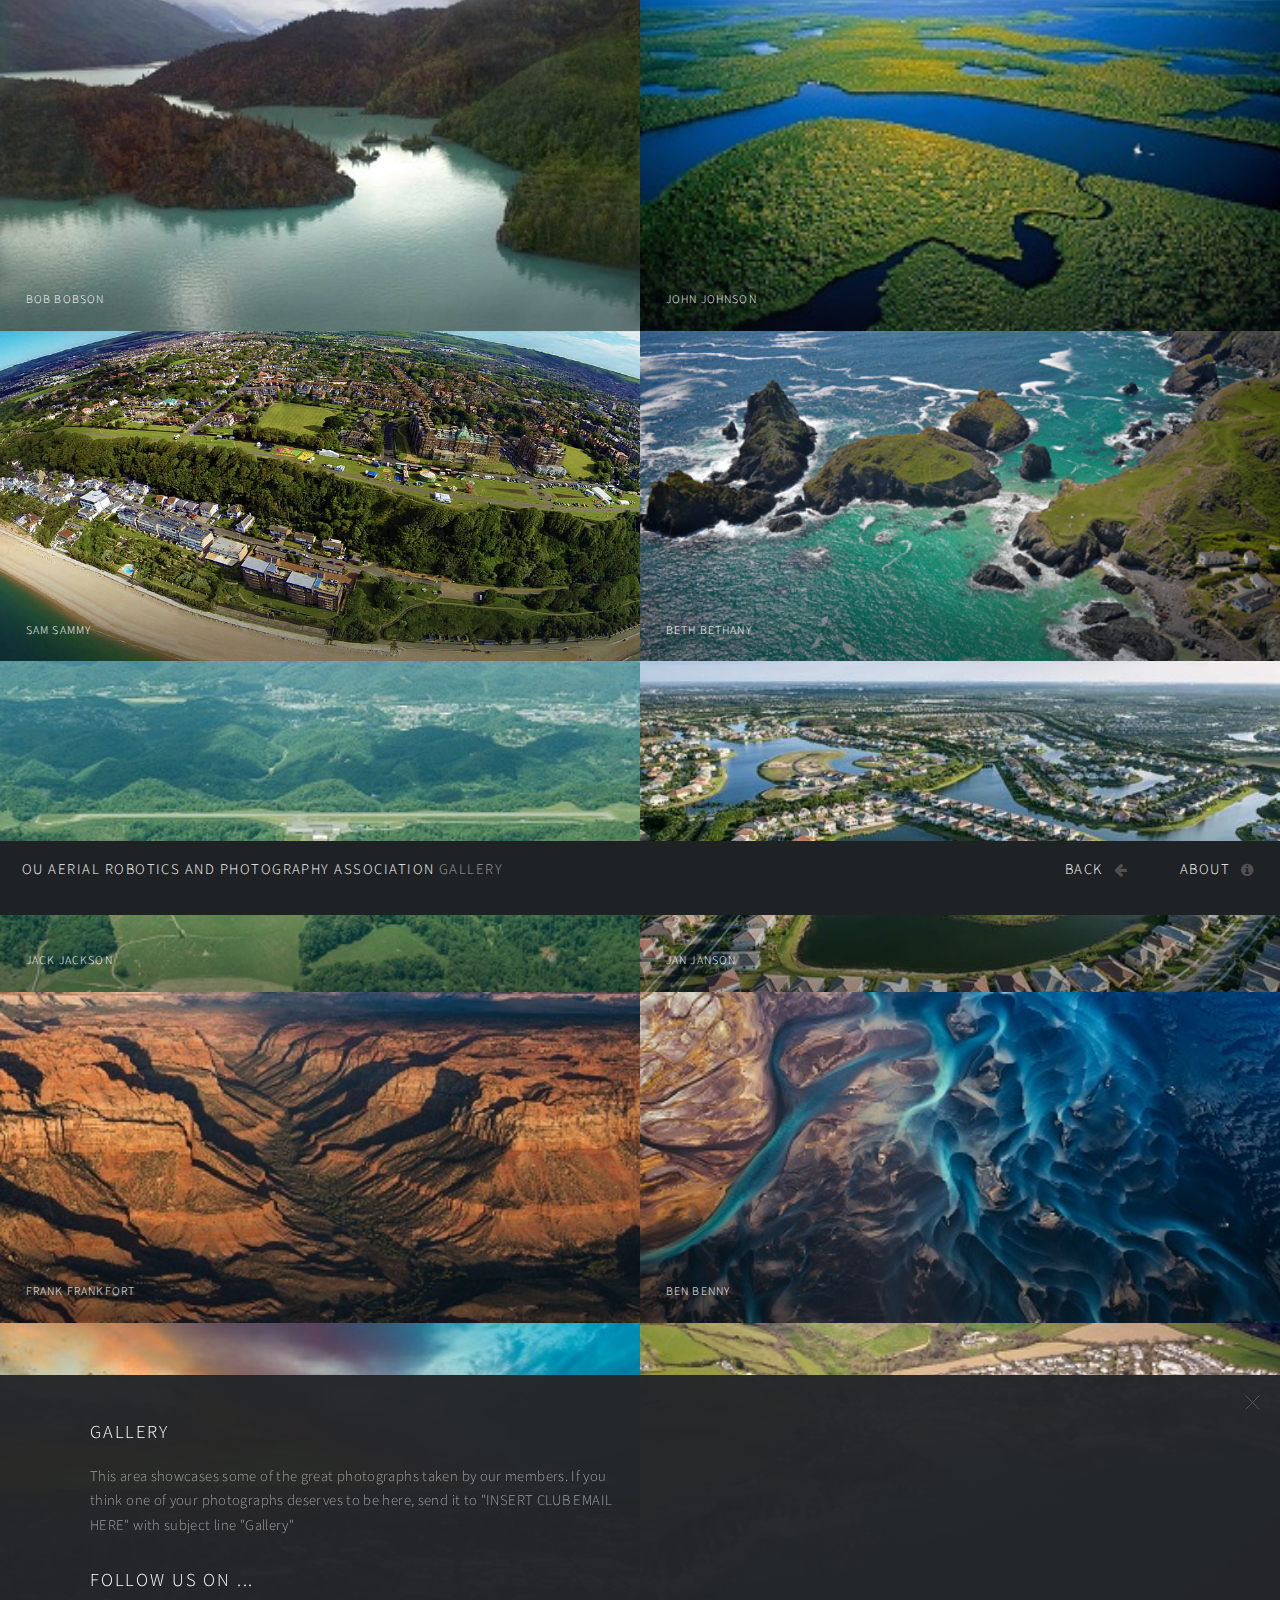
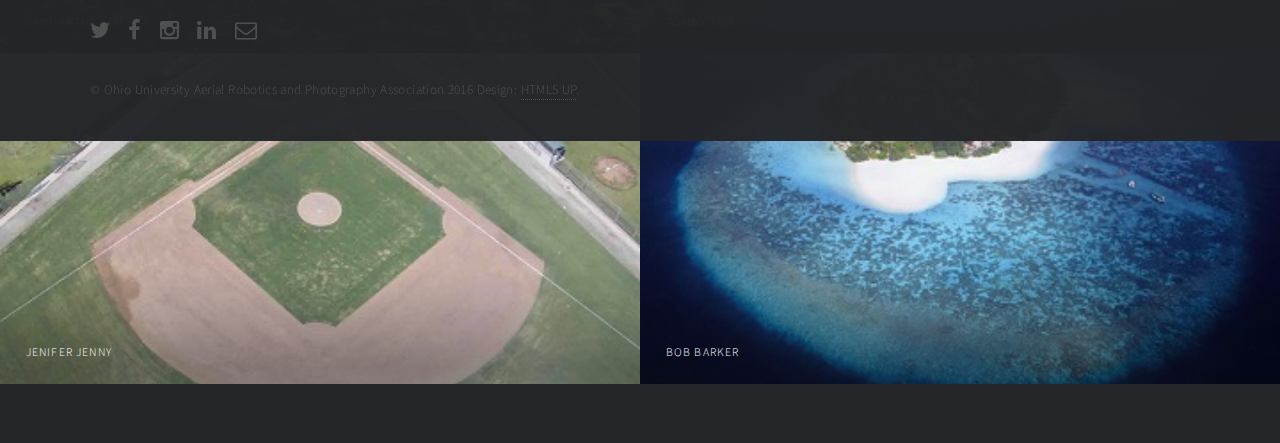
==== commit 24a5e6ce: "research to robotics" ====
--- a/gallery/index.html
+++ b/gallery/index.html
@@ -6,7 +6,7 @@
 -->
 <html>
 	<head>
-		<title>OU Aerial Reseach and Photography Association Gallery</title>
+		<title>OU Aerial Robotics and Photography Association Gallery</title>
 		<meta charset="utf-8" />
 		<meta name="viewport" content="width=device-width, initial-scale=1, user-scalable=no" />
 		<!--[if lte IE 8]><script src="assets/js/ie/html5shiv.js"></script><![endif]-->
@@ -21,7 +21,7 @@
 
 				<!-- Header -->
 					<header id="header">
-						<h1><a href="index.html"><strong>OU Aerial Reseach and Photography Association </strong>Gallery</a></h1>
+						<h1><a href="index.html"><strong>OU Aerial Robotics and Photography Association </strong>Gallery</a></h1>
 						<nav>
 							<ul>
                                 <li><a href="../index.html" class="icon fa-arrow-left">Back</a></li>
@@ -114,7 +114,7 @@
 									</ul>
 								</section>
 								<p class="copyright">
-									&copy; Ohio University Aerial Reseach and Photography Association 2016 Design: <a href="http://html5up.net">HTML5 UP</a>.
+									&copy; Ohio University Aerial Robotics and Photography Association 2016 Design: <a href="http://html5up.net">HTML5 UP</a>.
 								</p>
 							</div>
 
